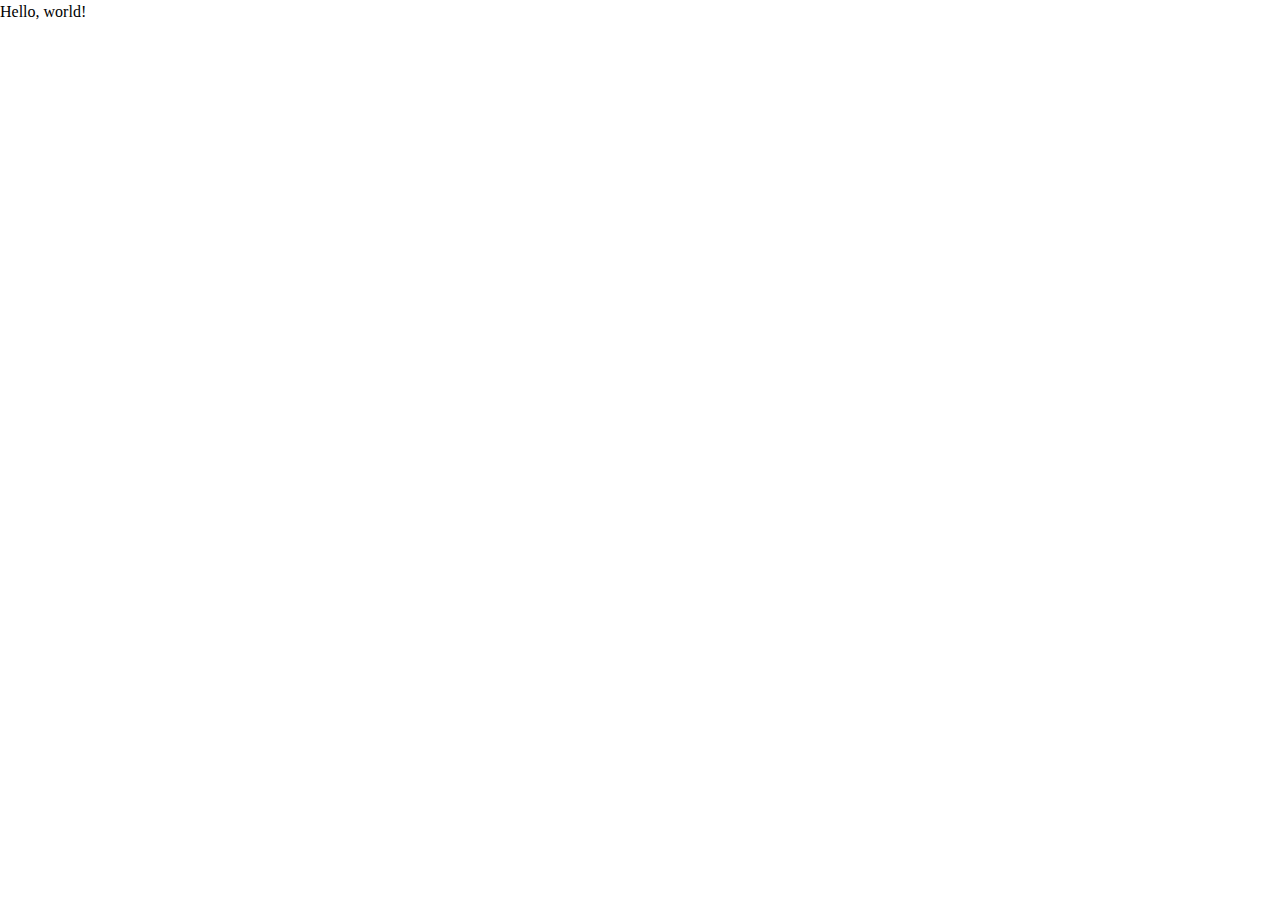
==== src/index.html @ 98ebfed4 "Initial commit" ====
<!DOCTYPE html>
<html lang="en">
  <head>
    <meta charset="UTF-8" />
    <meta http-equiv="X-UA-Compatible" content="IE=edge" />
    <meta name="viewport" content="width=device-width, initial-scale=1.0" />
    <link rel="stylesheet" href="./css/reset.css" />
    <link rel="stylesheet" href="./css/main.css" />
    <script src="./js/main.js" defer></script>
    <title>Document</title>
  </head>
  <body>
    Hello, world!
  </body>
</html>
---- src/css/main.css ----
/* Decent Defaults */

img,
video {
  width: 100%;
  height: auto;
}
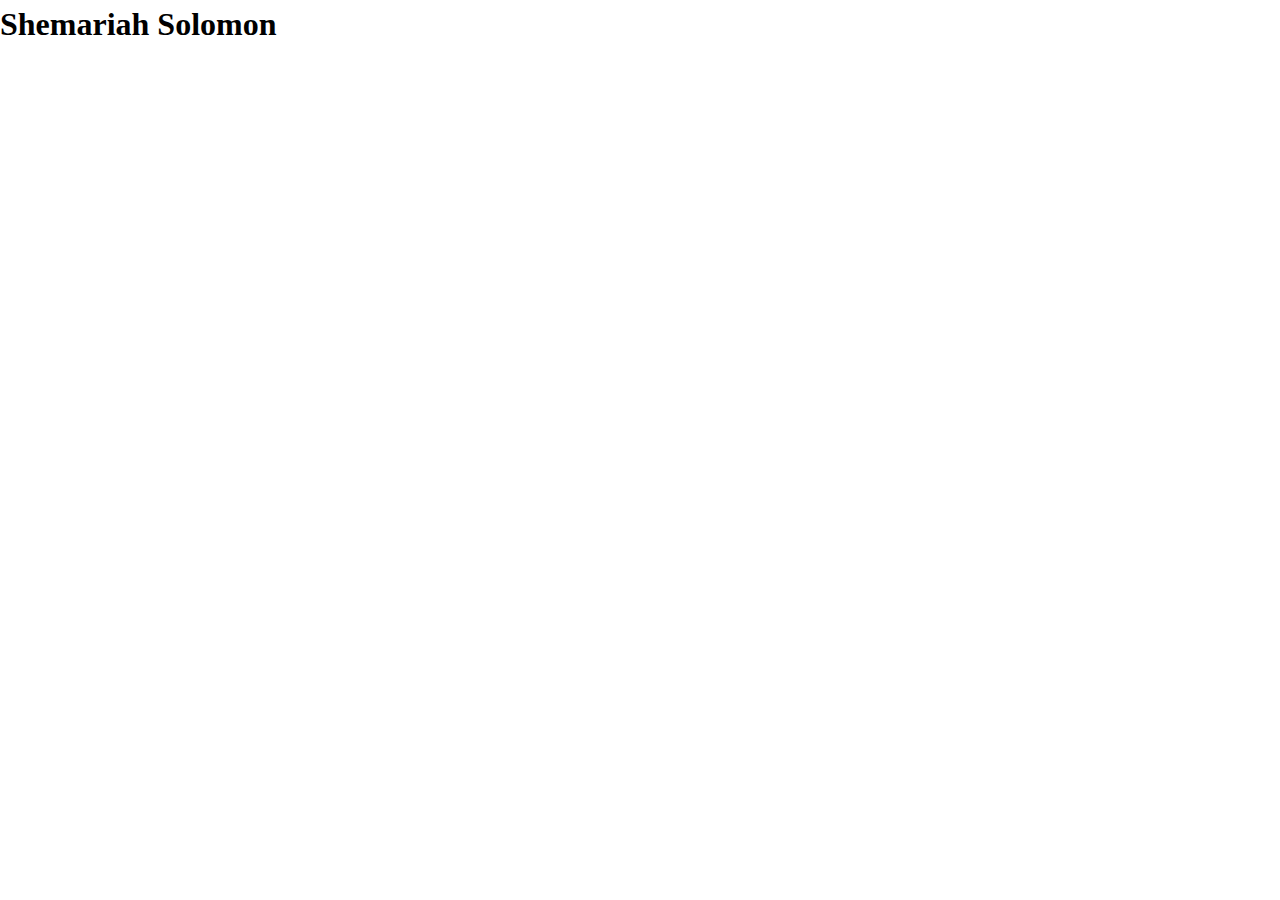
==== commit 0f623d95: "Add name" ====
--- a/src/index.html
+++ b/src/index.html
@@ -7,9 +7,9 @@
     <link rel="stylesheet" href="./css/reset.css" />
     <link rel="stylesheet" href="./css/main.css" />
     <script src="./js/main.js" defer></script>
-    <title>Document</title>
+    <title>Shemariah Solomon</title>
   </head>
   <body>
-    Hello, world!
+    <h1>Shemariah Solomon</h1>
   </body>
 </html>
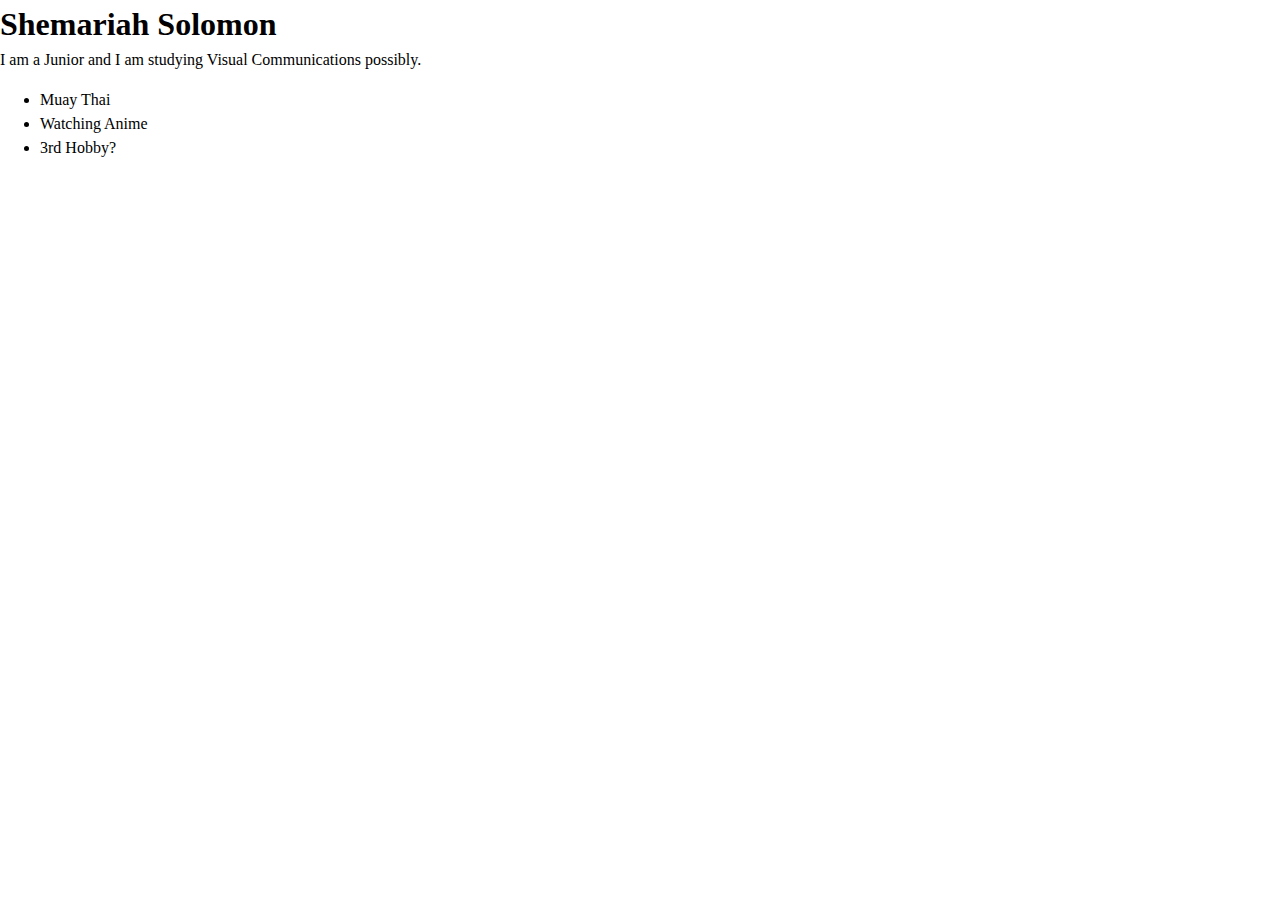
==== commit 93013516: "Sentence about me and hobbies" ====
--- a/src/index.html
+++ b/src/index.html
@@ -11,5 +11,15 @@
   </head>
   <body>
     <h1>Shemariah Solomon</h1>
+    <p>I am a Junior and I am studying Visual Communications possibly.</p>
+    <ul>
+      <li>Muay Thai</li>
+      <li>Watching Anime</li>
+      <li>3rd Hobby?</li>
+    </ul>
+    <p>
+      <a href=""></a>
+    </p>
+    <i></i>
   </body>
 </html>
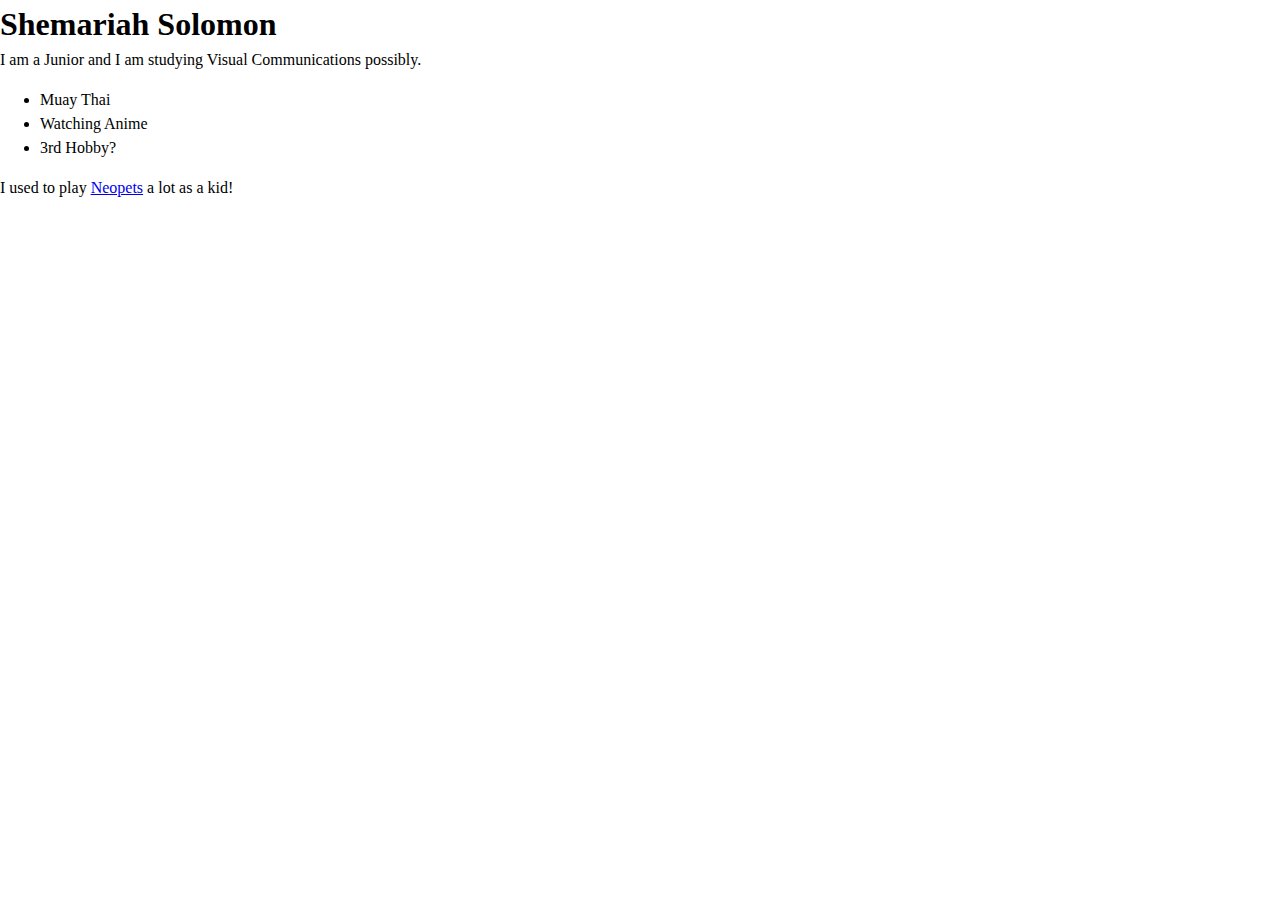
==== commit 0bc66fed: "Add favorite Website" ====
--- a/src/index.html
+++ b/src/index.html
@@ -18,7 +18,8 @@
       <li>3rd Hobby?</li>
     </ul>
     <p>
-      <a href=""></a>
+      I used to play <a href="https://www.neopets.com/">Neopets</a> a lot as a
+      kid!
     </p>
     <i></i>
   </body>
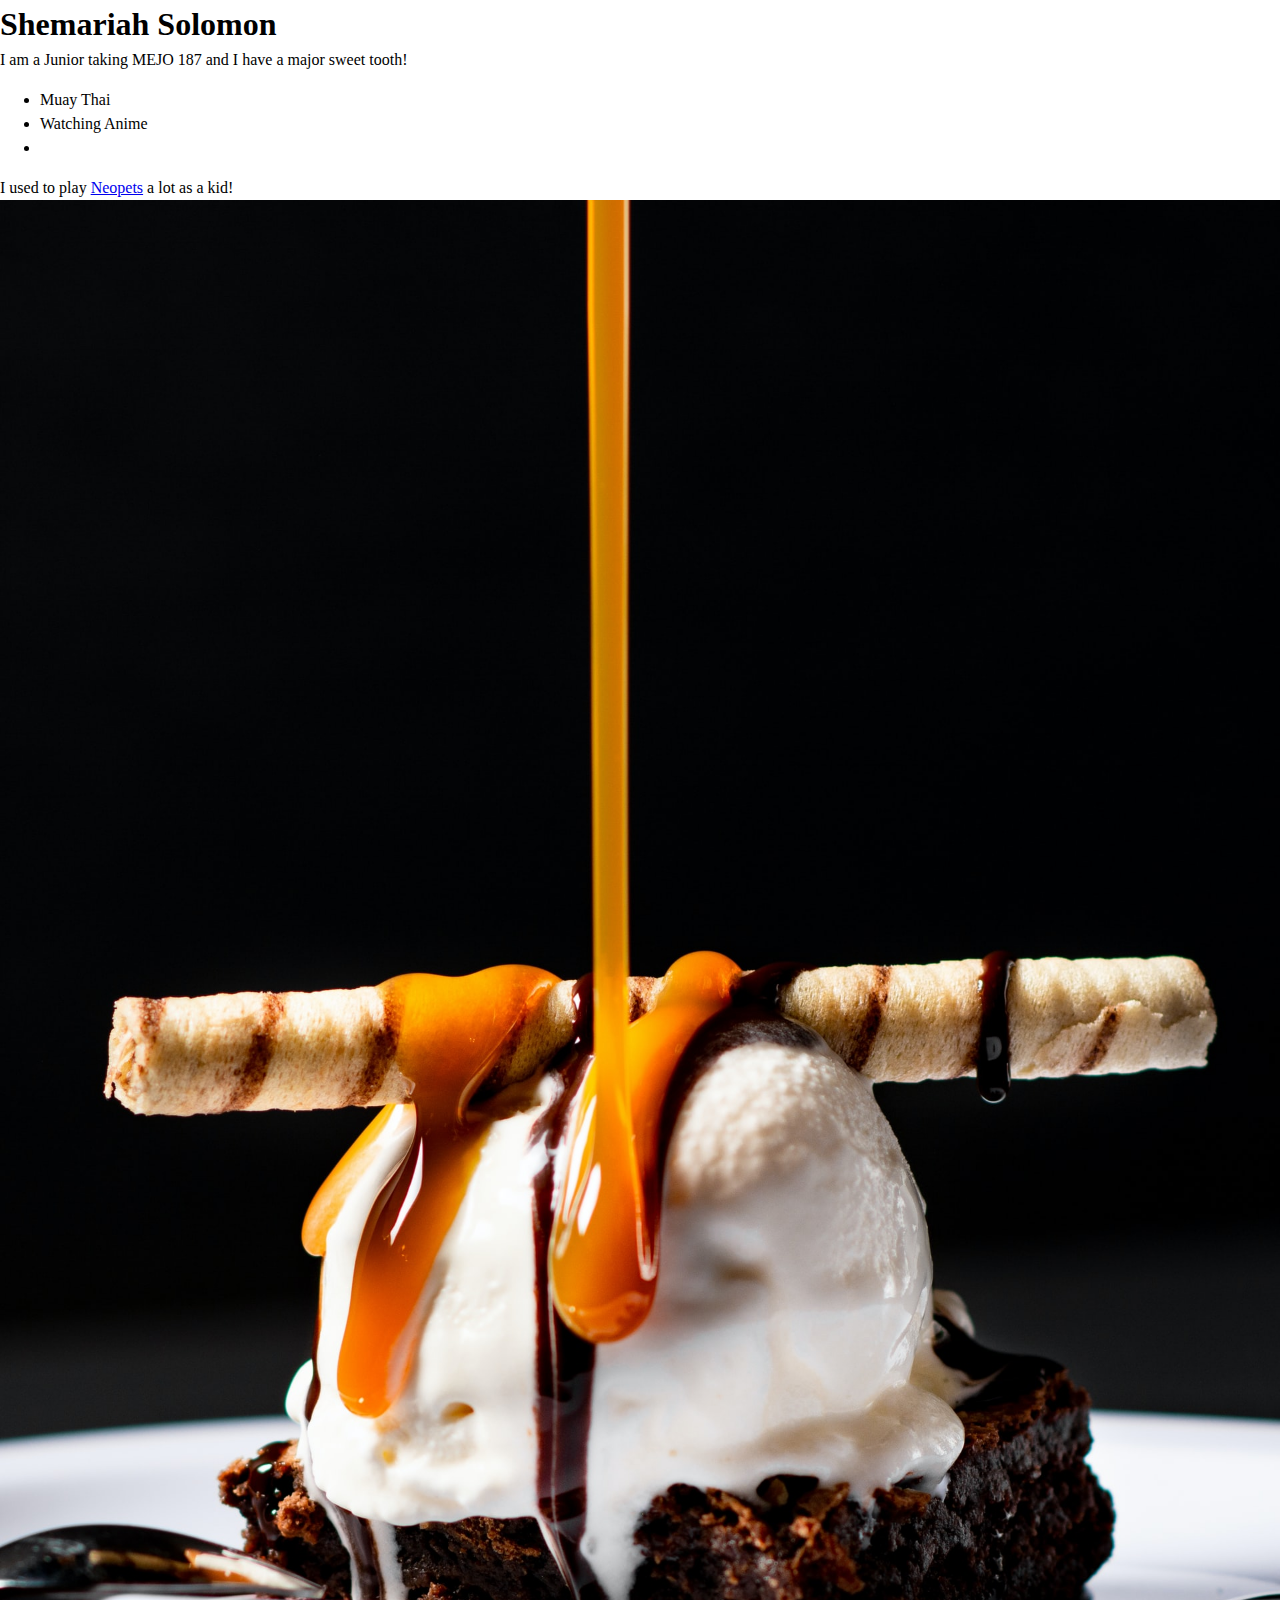
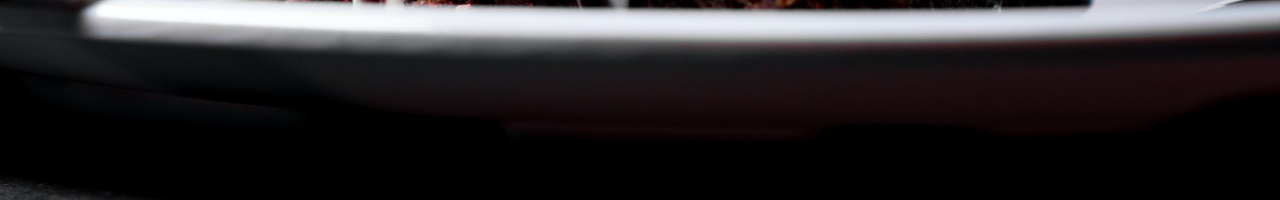
==== commit 751f23c9: "Add image" ====
--- a/src/index.html
+++ b/src/index.html
@@ -11,16 +11,21 @@
   </head>
   <body>
     <h1>Shemariah Solomon</h1>
-    <p>I am a Junior and I am studying Visual Communications possibly.</p>
+    <p>I am a Junior taking MEJO 187 and I have a major sweet tooth!</p>
     <ul>
       <li>Muay Thai</li>
       <li>Watching Anime</li>
-      <li>3rd Hobby?</li>
+      <li></li>
     </ul>
     <p>
       I used to play <a href="https://www.neopets.com/">Neopets</a> a lot as a
       kid!
     </p>
-    <i></i>
+    <img
+      src="./images/dessert.jpg"
+      alt="Brownie Icecream Sundae with Pirouette Cookie and Caramel Drizzle"
+      width="1920"
+      height="2400"
+    />
   </body>
 </html>
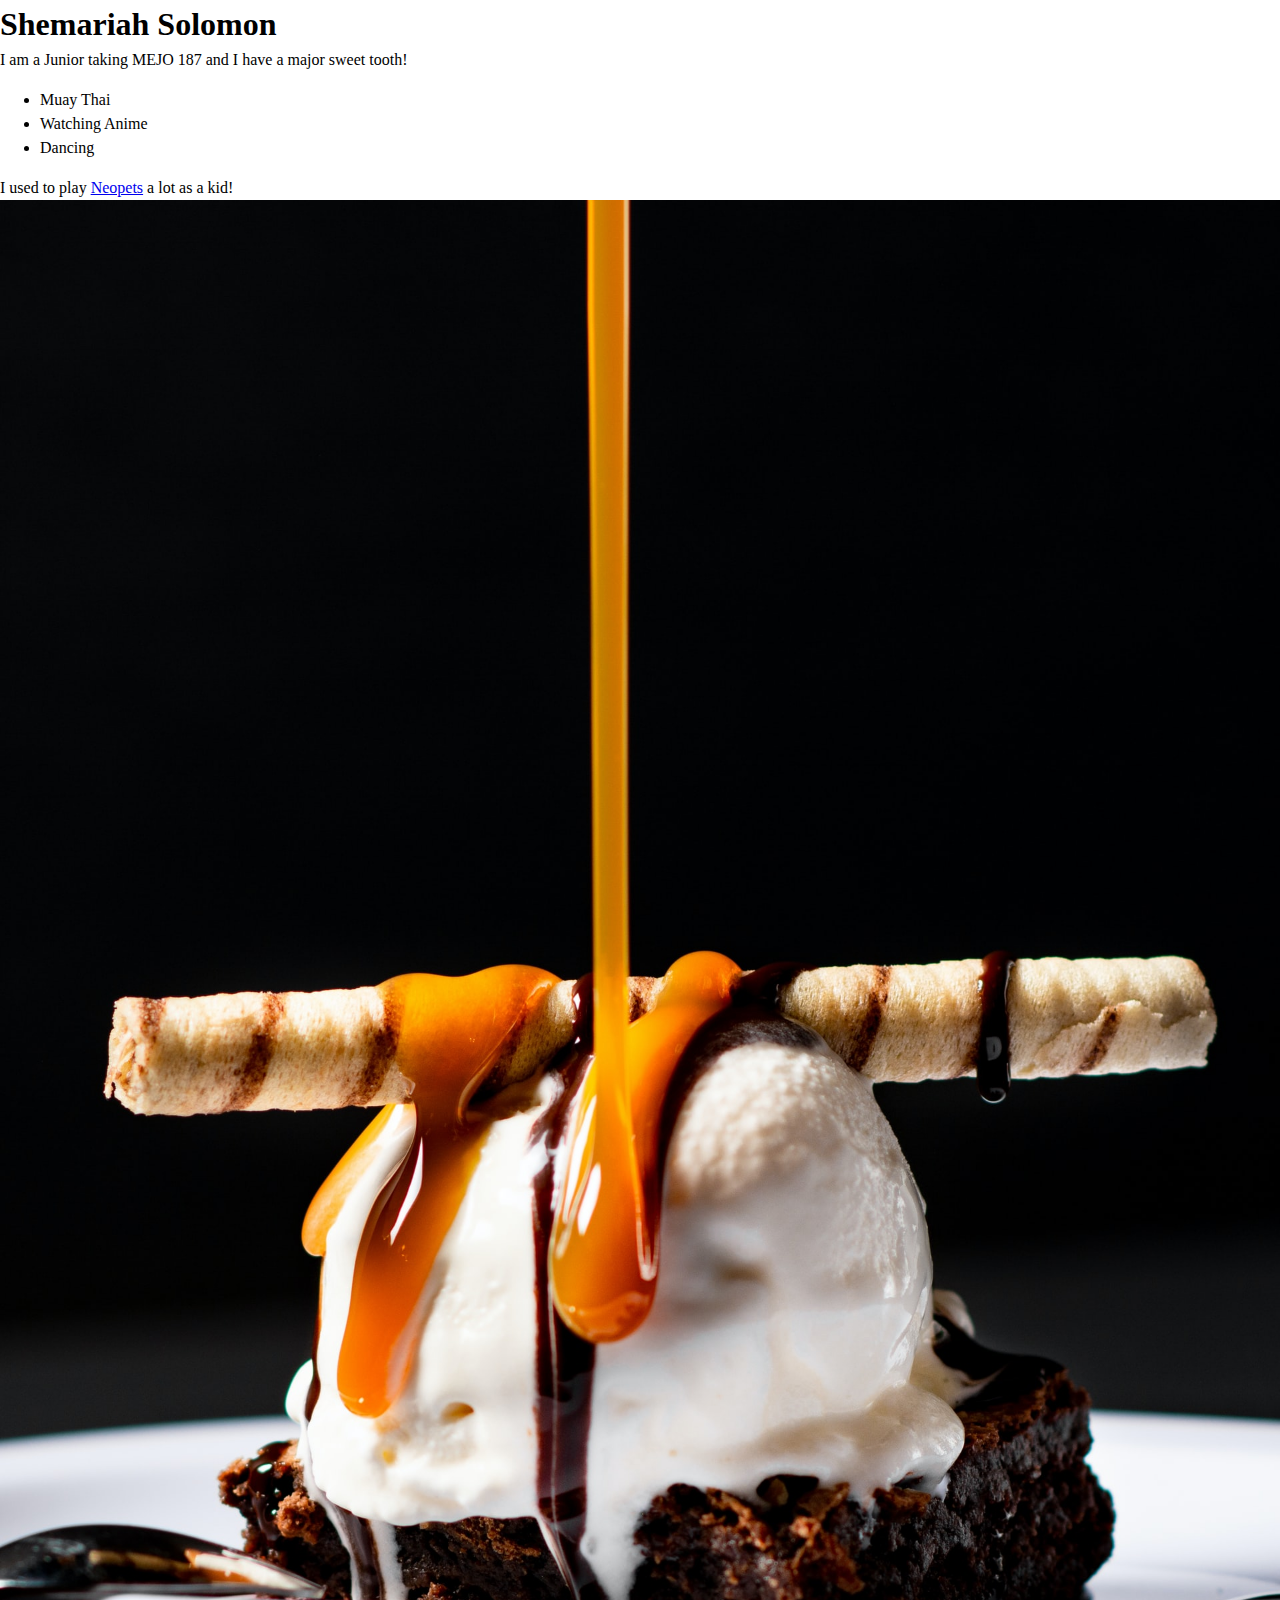
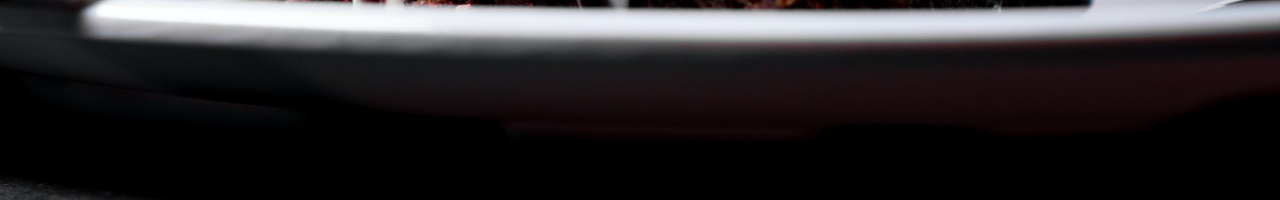
==== commit f13dcb60: "Finish Hobby List" ====
--- a/src/index.html
+++ b/src/index.html
@@ -15,7 +15,7 @@
     <ul>
       <li>Muay Thai</li>
       <li>Watching Anime</li>
-      <li></li>
+      <li>Dancing</li>
     </ul>
     <p>
       I used to play <a href="https://www.neopets.com/">Neopets</a> a lot as a
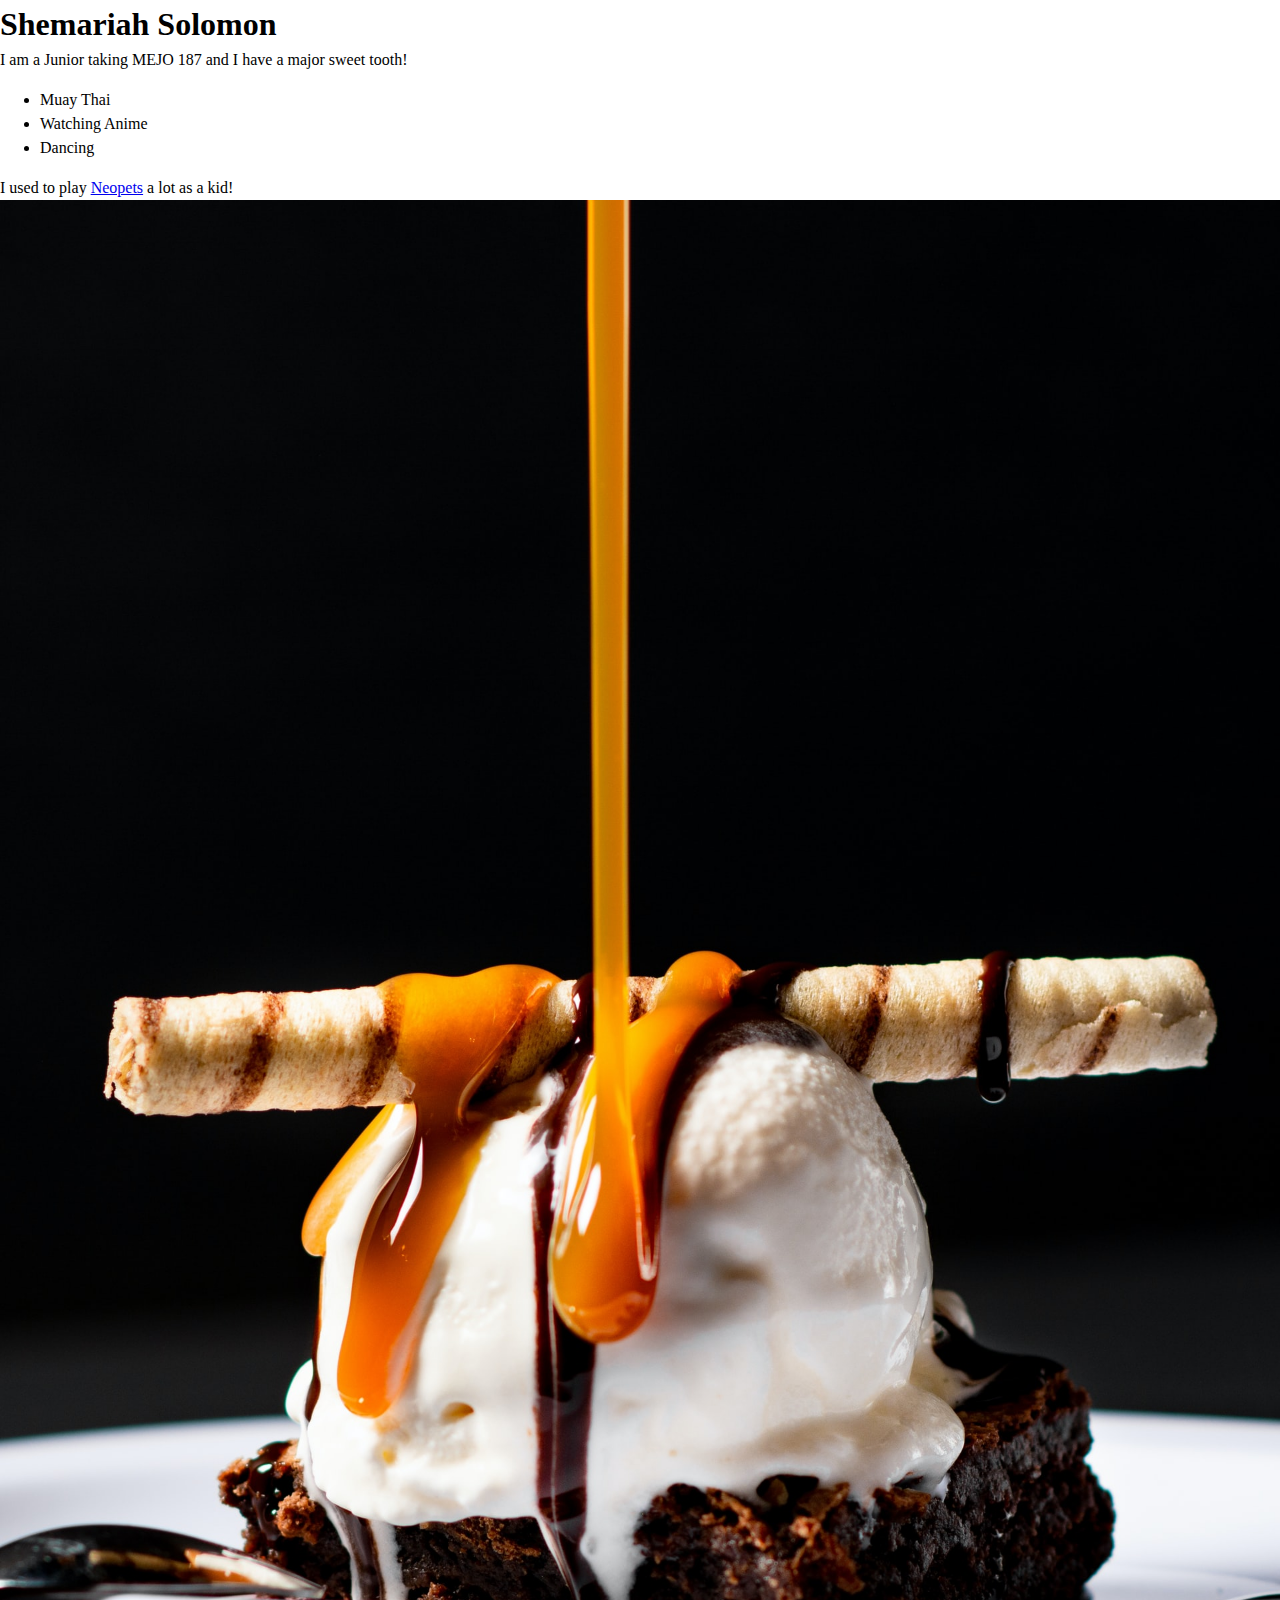
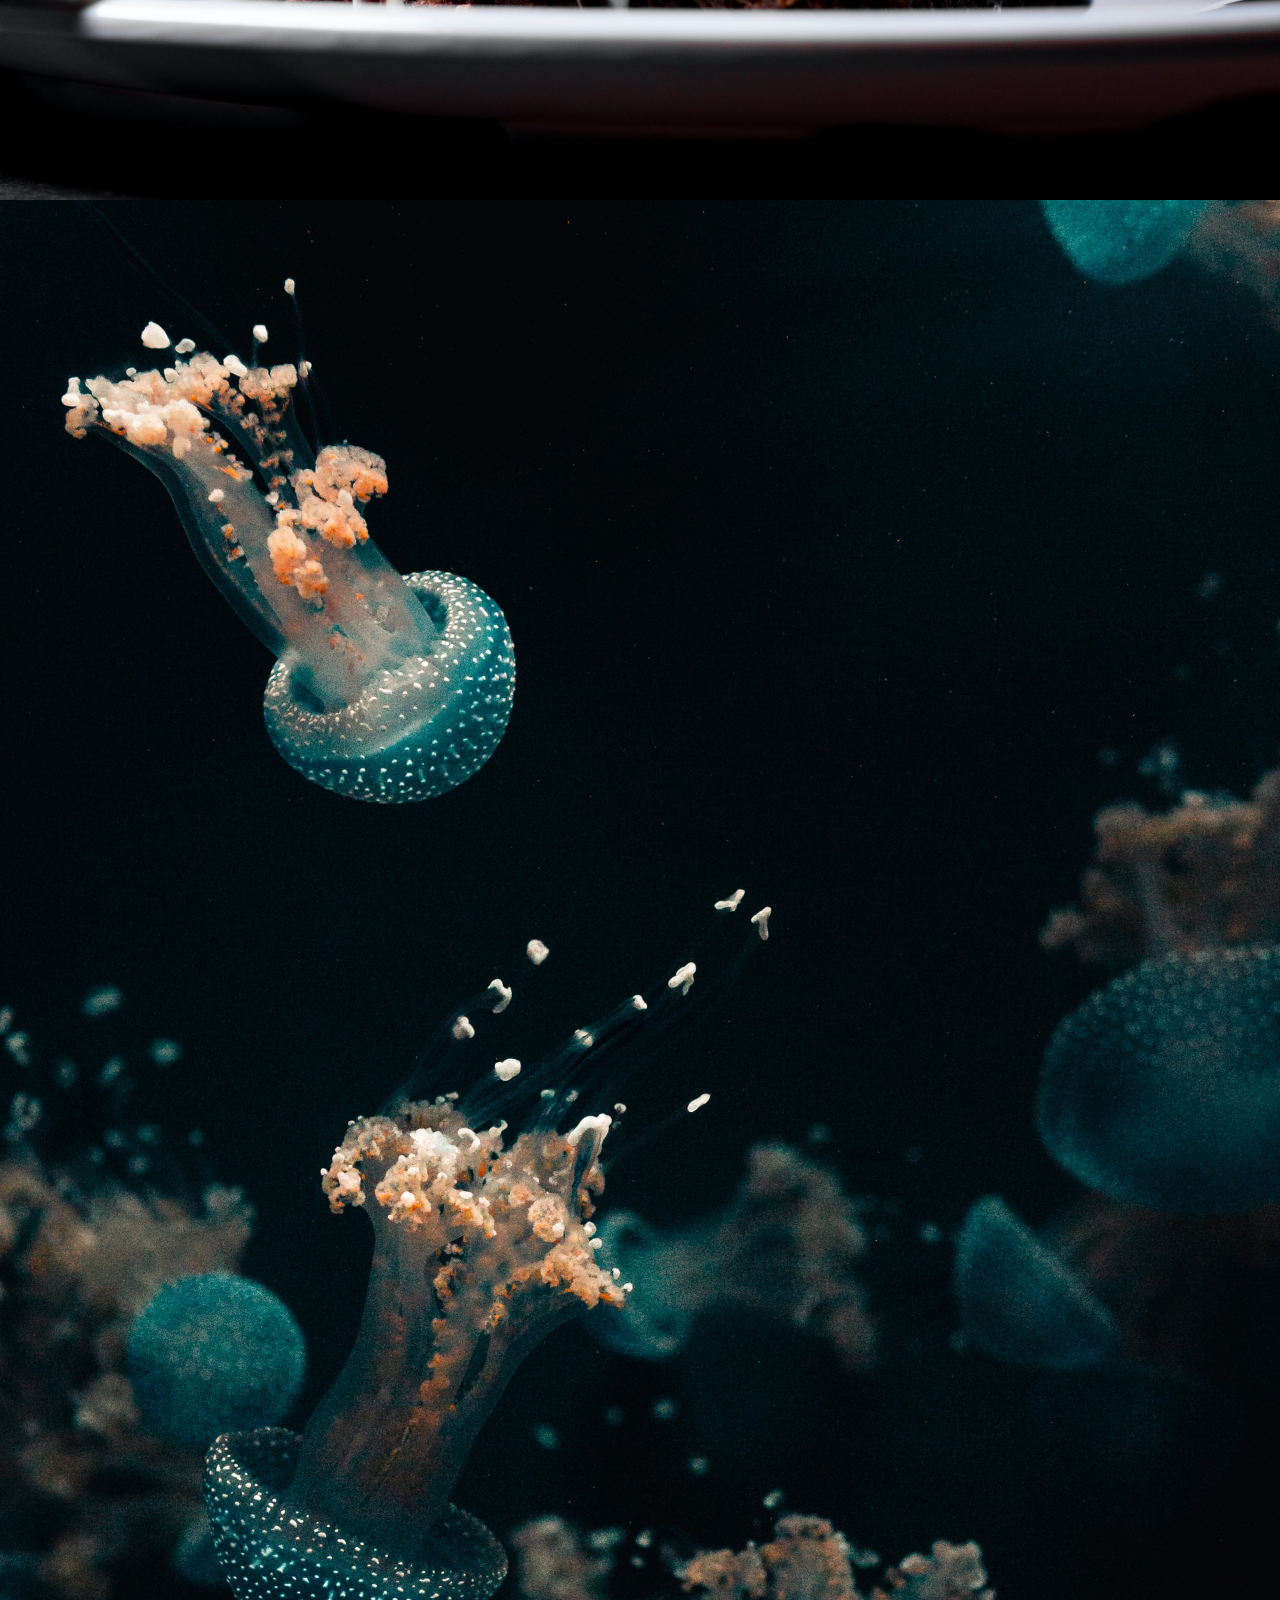
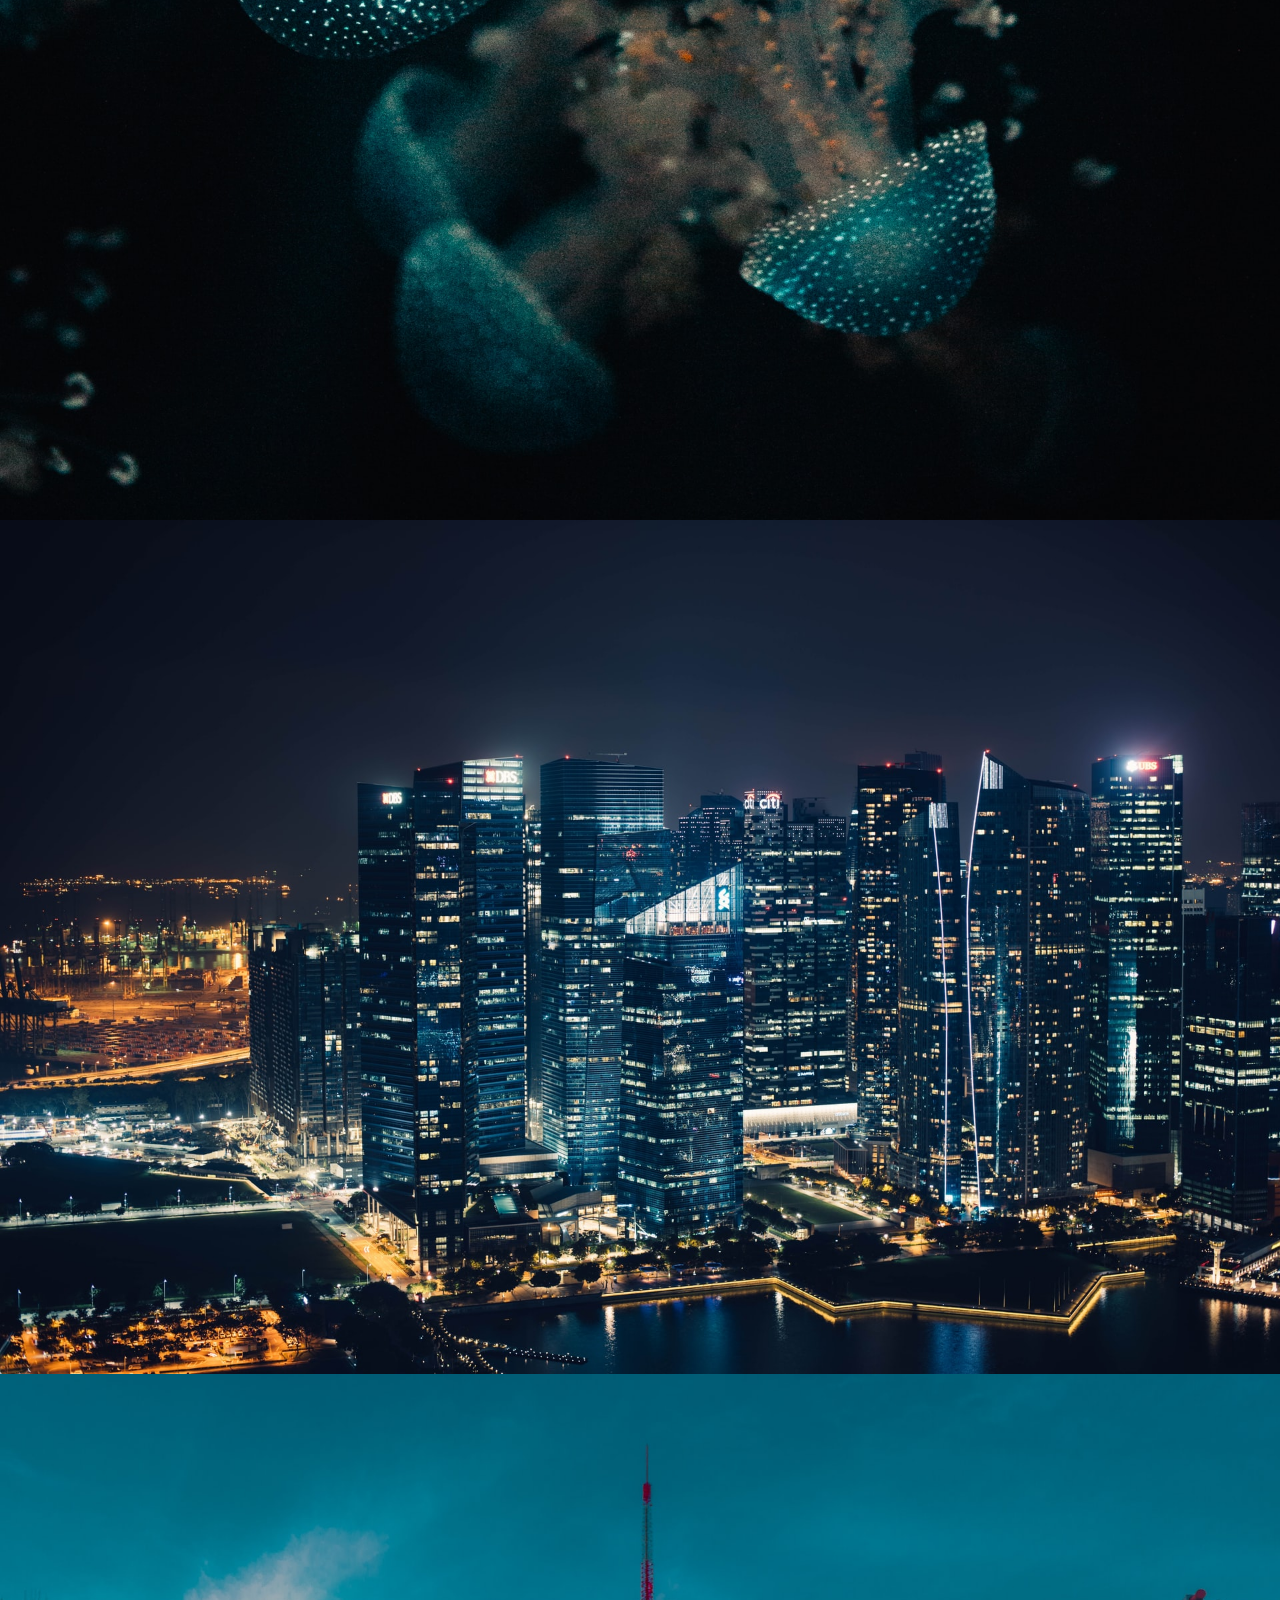
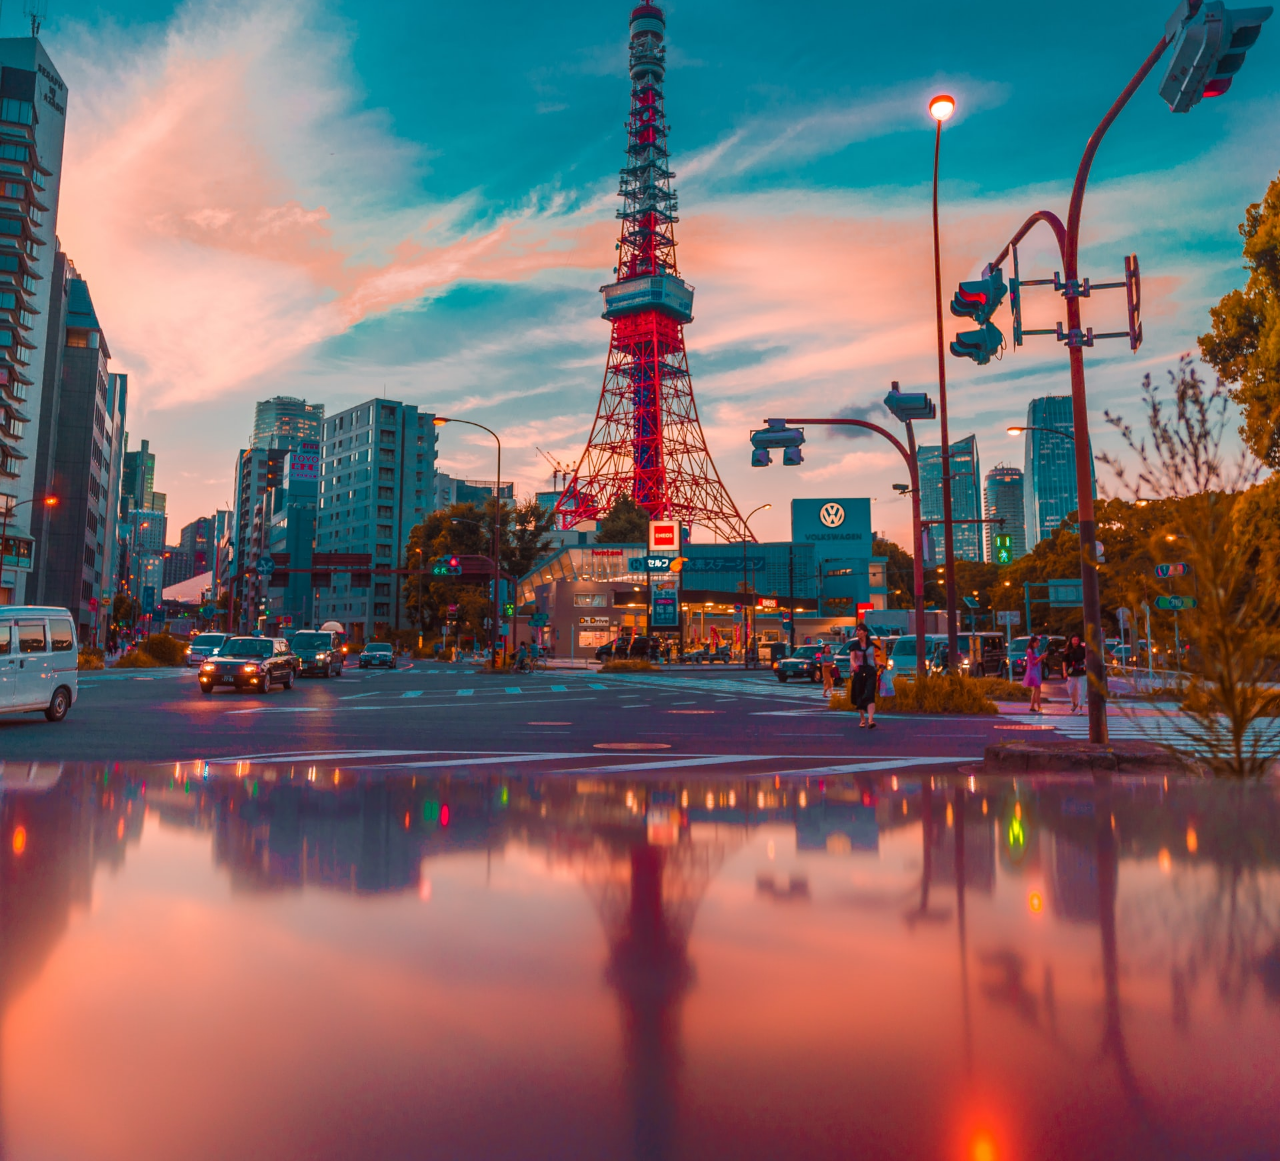
==== commit b962af9d: "4 images and example" ====
--- a/src/index.html
+++ b/src/index.html
@@ -27,5 +27,23 @@
       width="1920"
       height="2400"
     />
+    <img
+      src="./images/Jellyfish 1.jpg"
+      alt="Jellyfish"
+      width="1920"
+      height="2880"
+    />
+    <img
+      src="./images/nighttime city.jpg"
+      alt="City Skyline at Night"
+      width="1920"
+      height="1281"
+    />
+    <img
+      src="./images/tokyo tower.jpg"
+      alt="Tokyo Tower at Sunset"
+      width="1920"
+      height="2080"
+    />
   </body>
 </html>
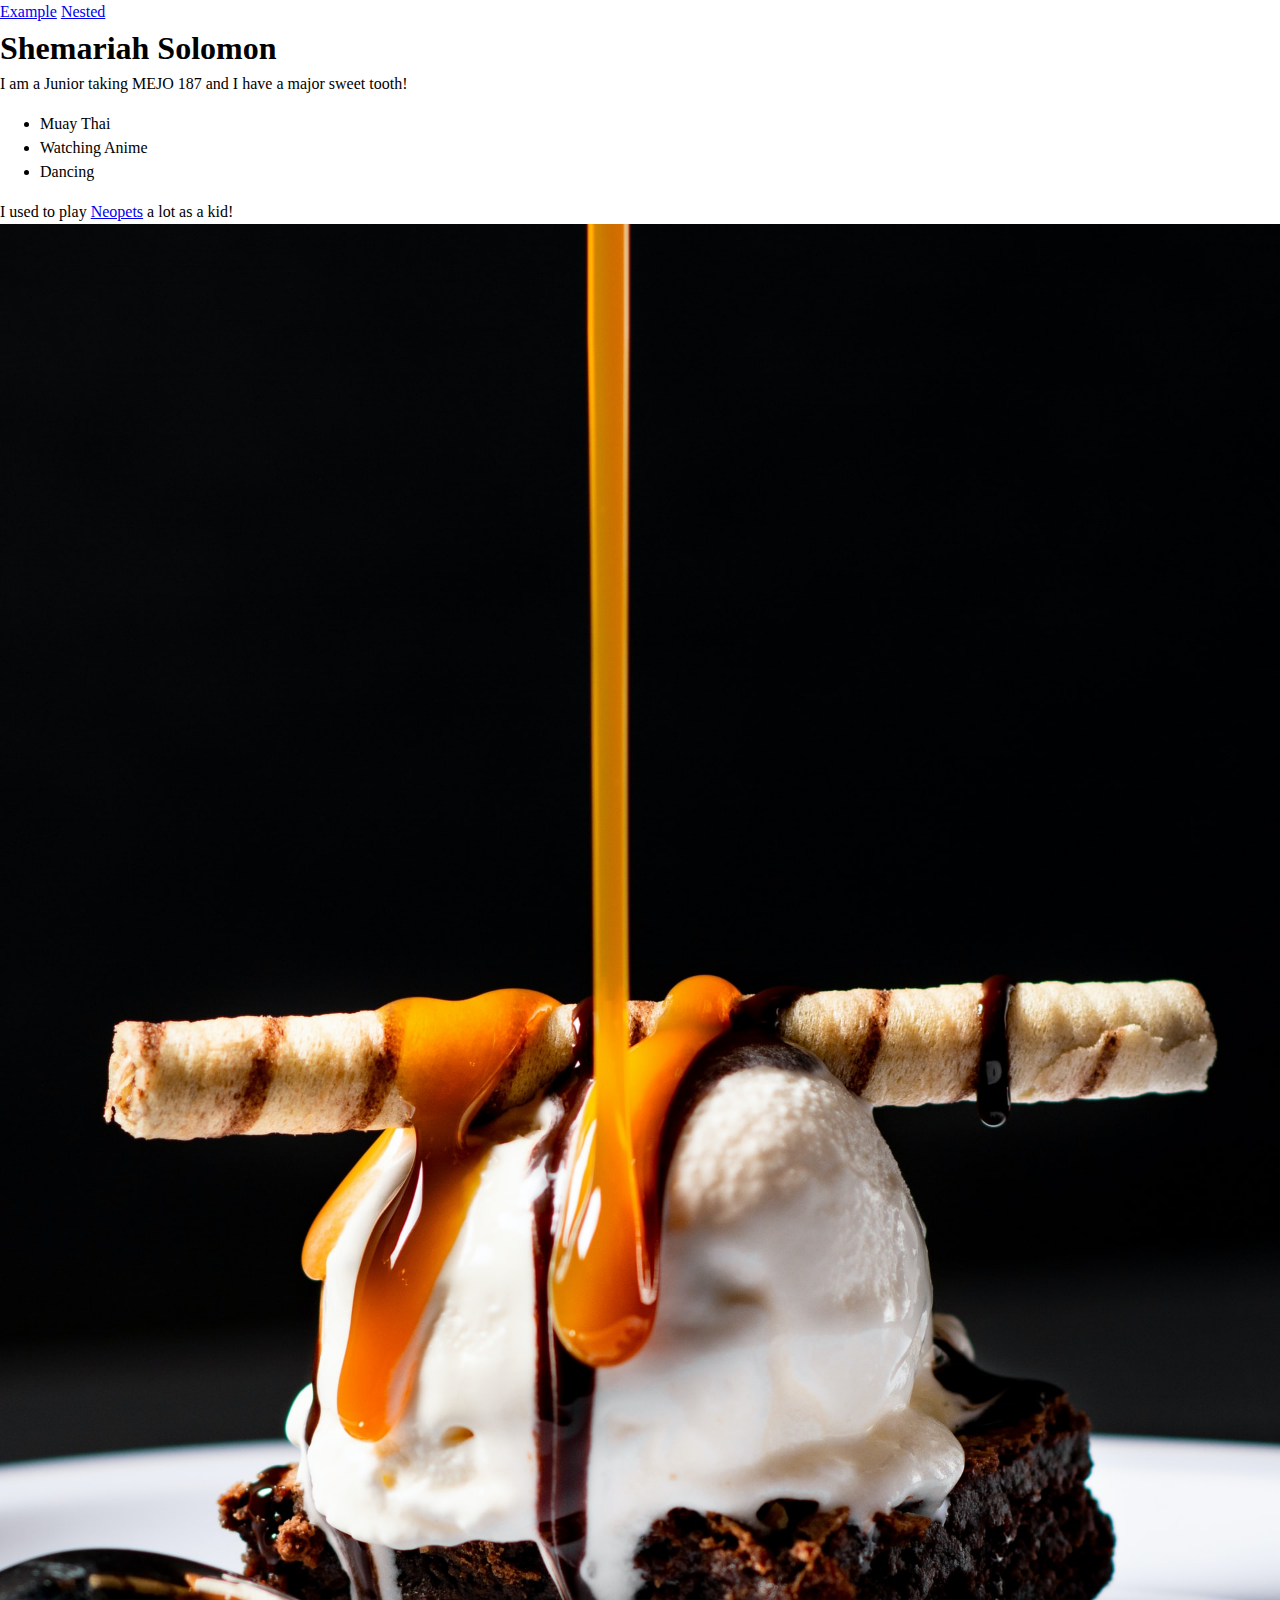
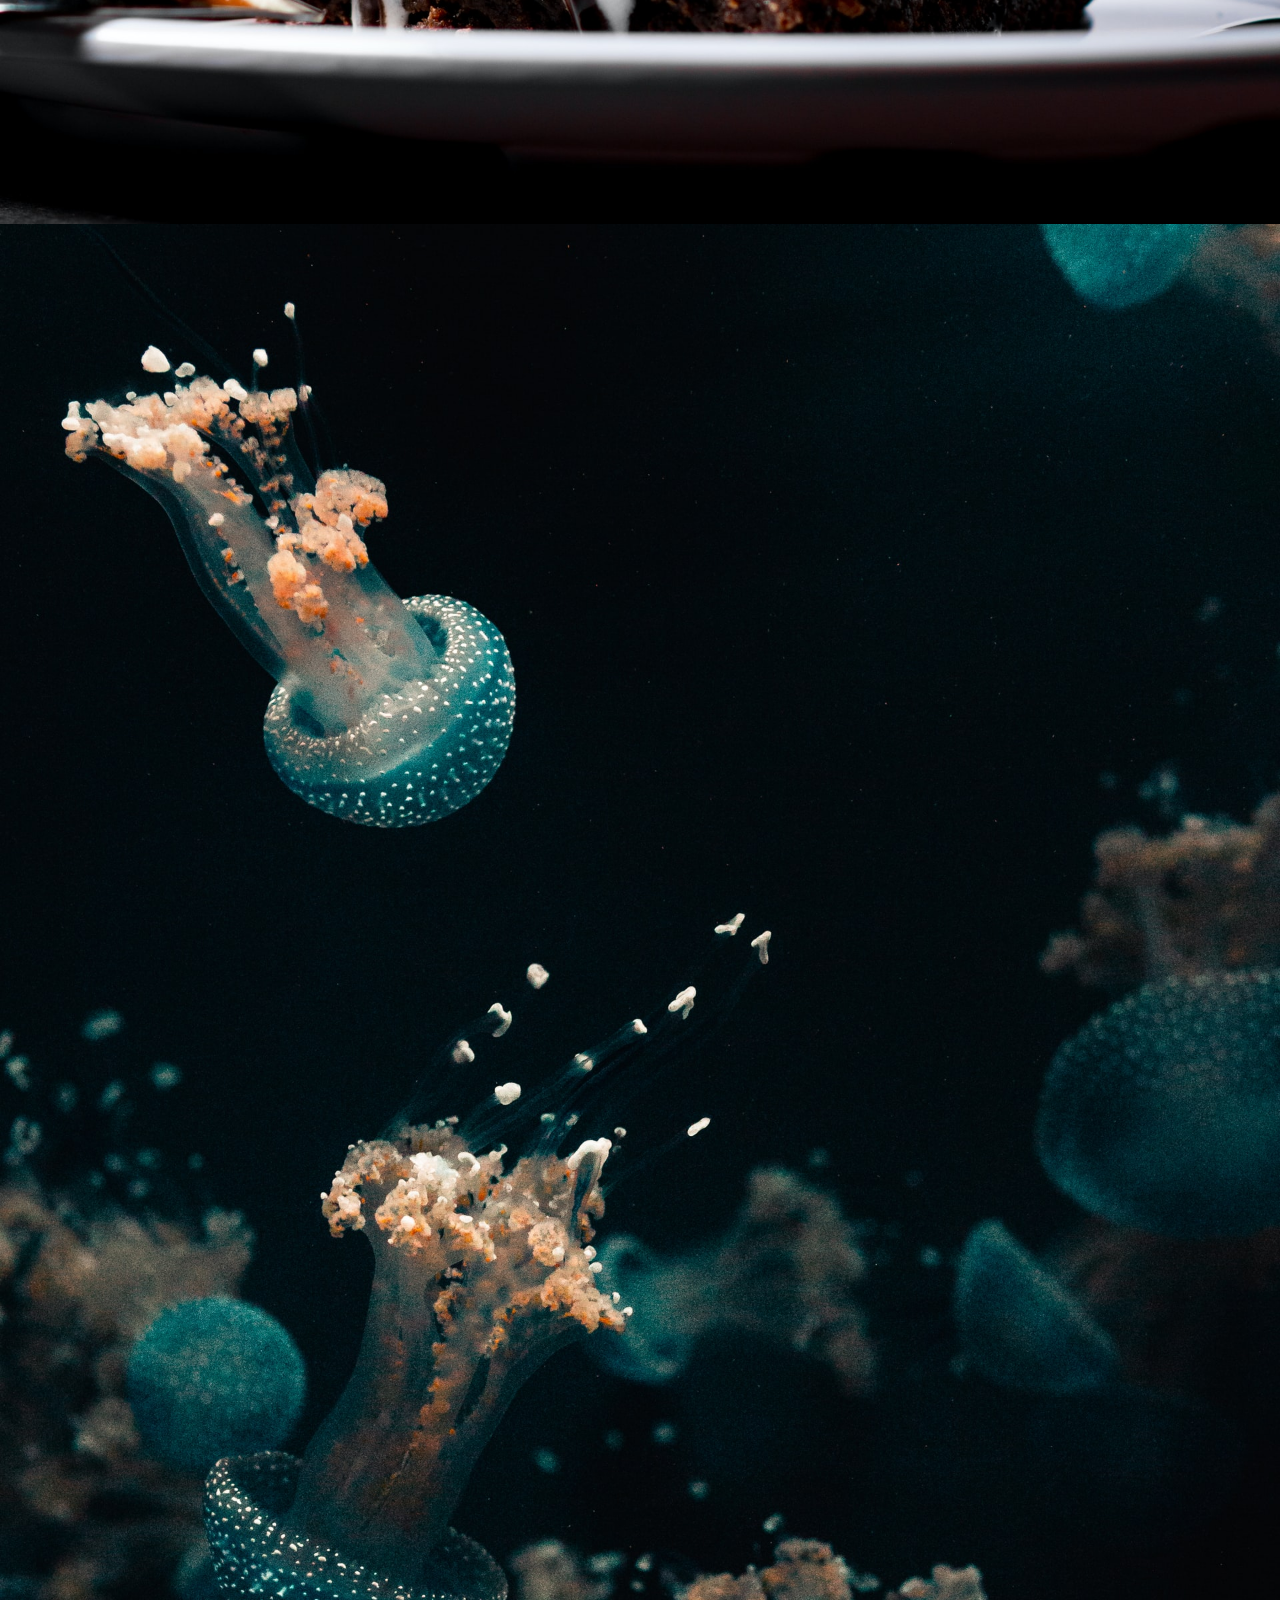
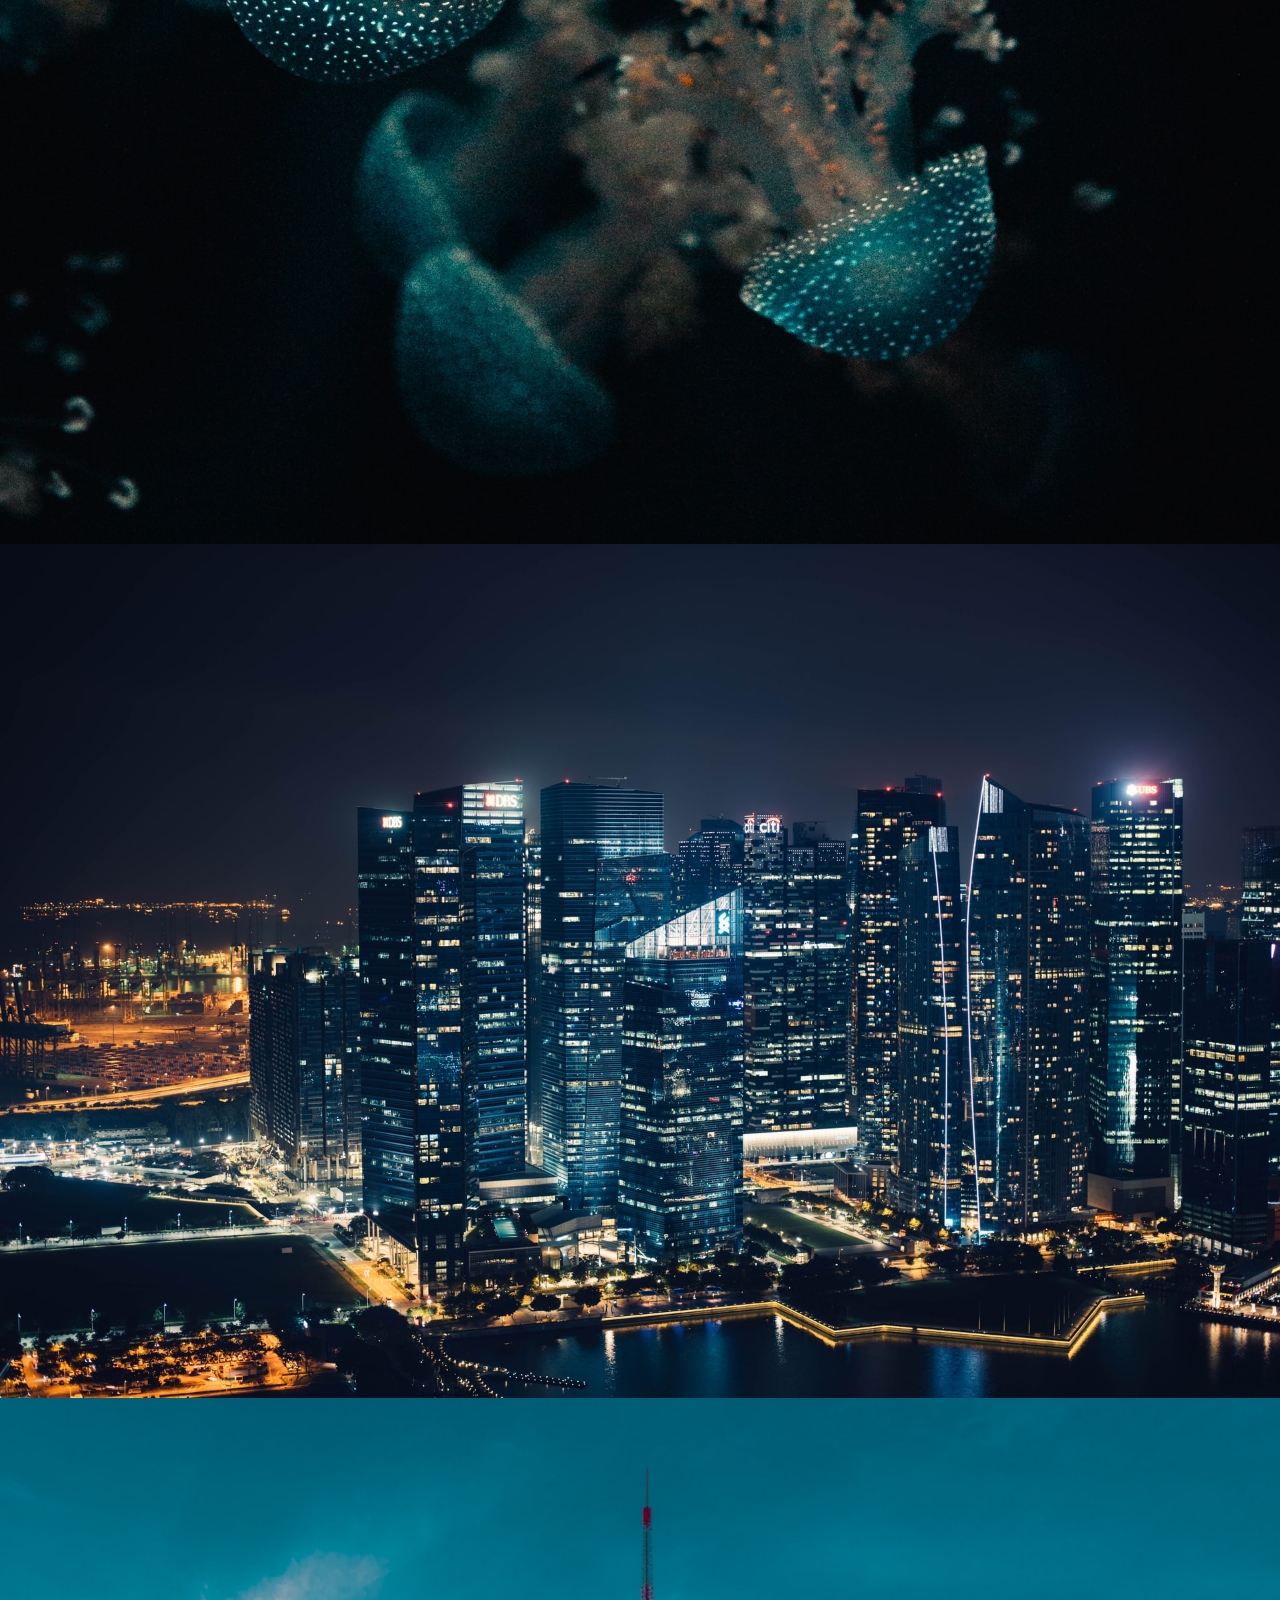
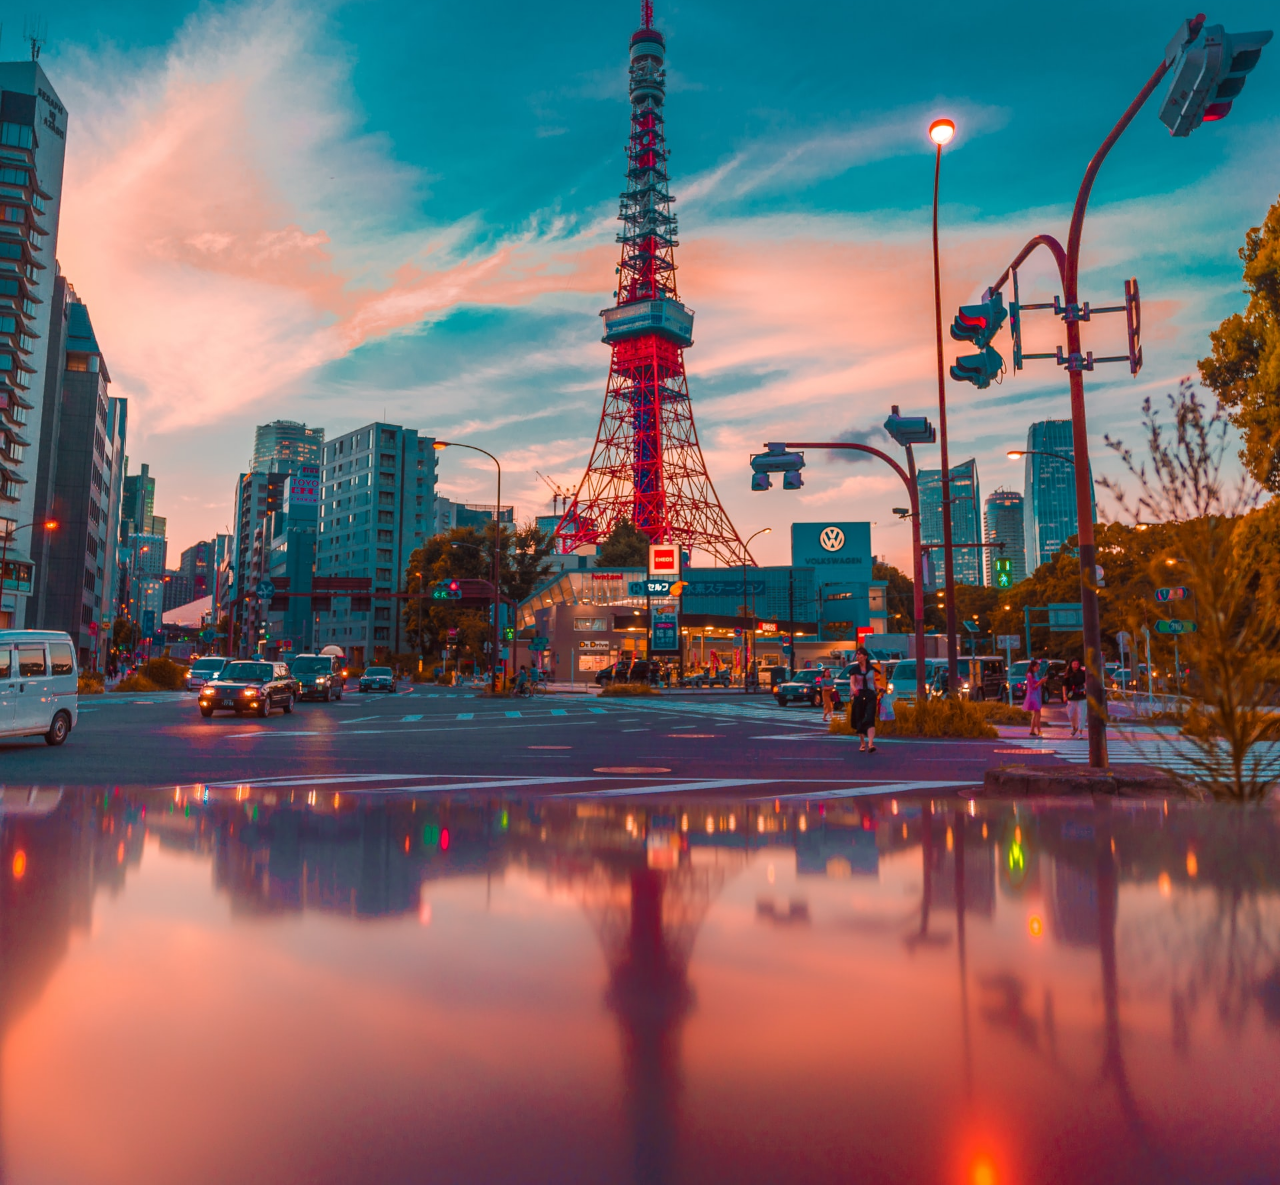
==== commit bcaab6de: "Add Nested hyperlink" ====
--- a/src/index.html
+++ b/src/index.html
@@ -10,6 +10,8 @@
     <title>Shemariah Solomon</title>
   </head>
   <body>
+    <a href="./example.html">Example</a>
+    <a href="./nested/index.html">Nested</a>
     <h1>Shemariah Solomon</h1>
     <p>I am a Junior taking MEJO 187 and I have a major sweet tooth!</p>
     <ul>
